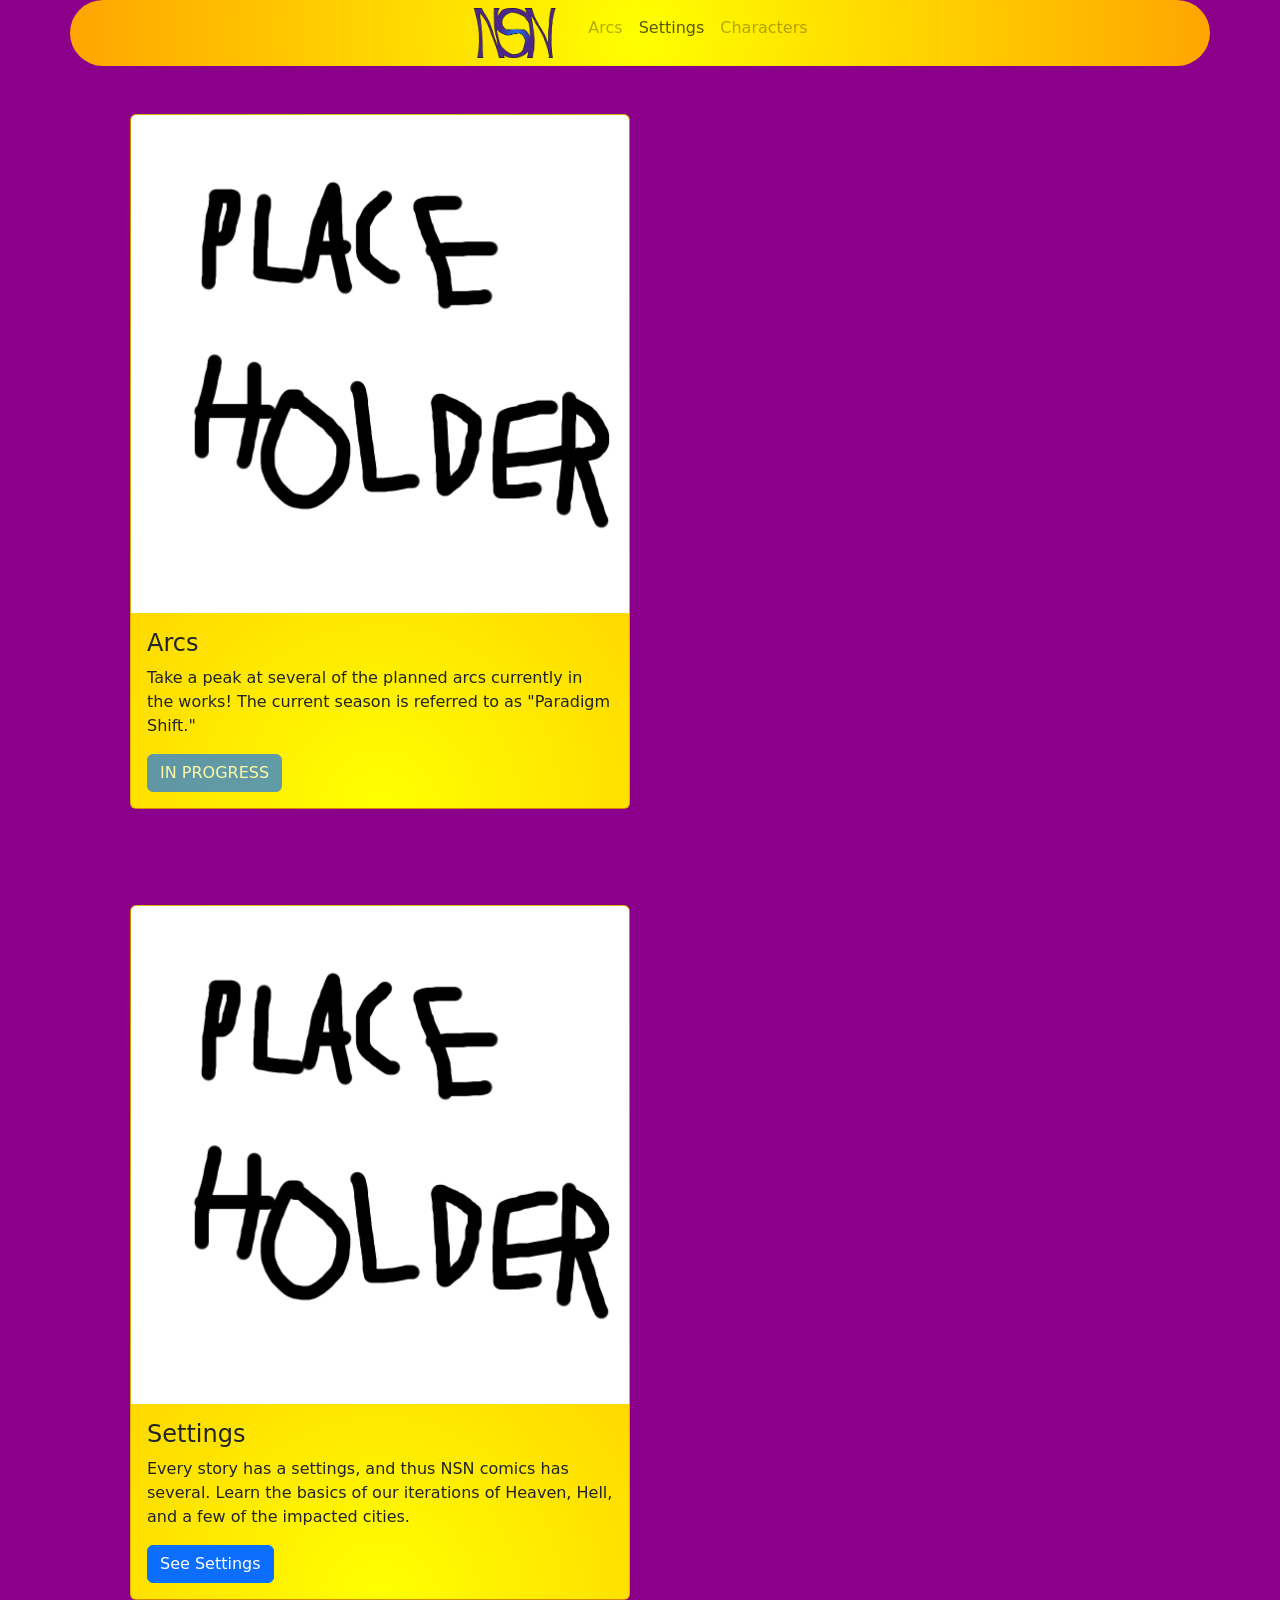
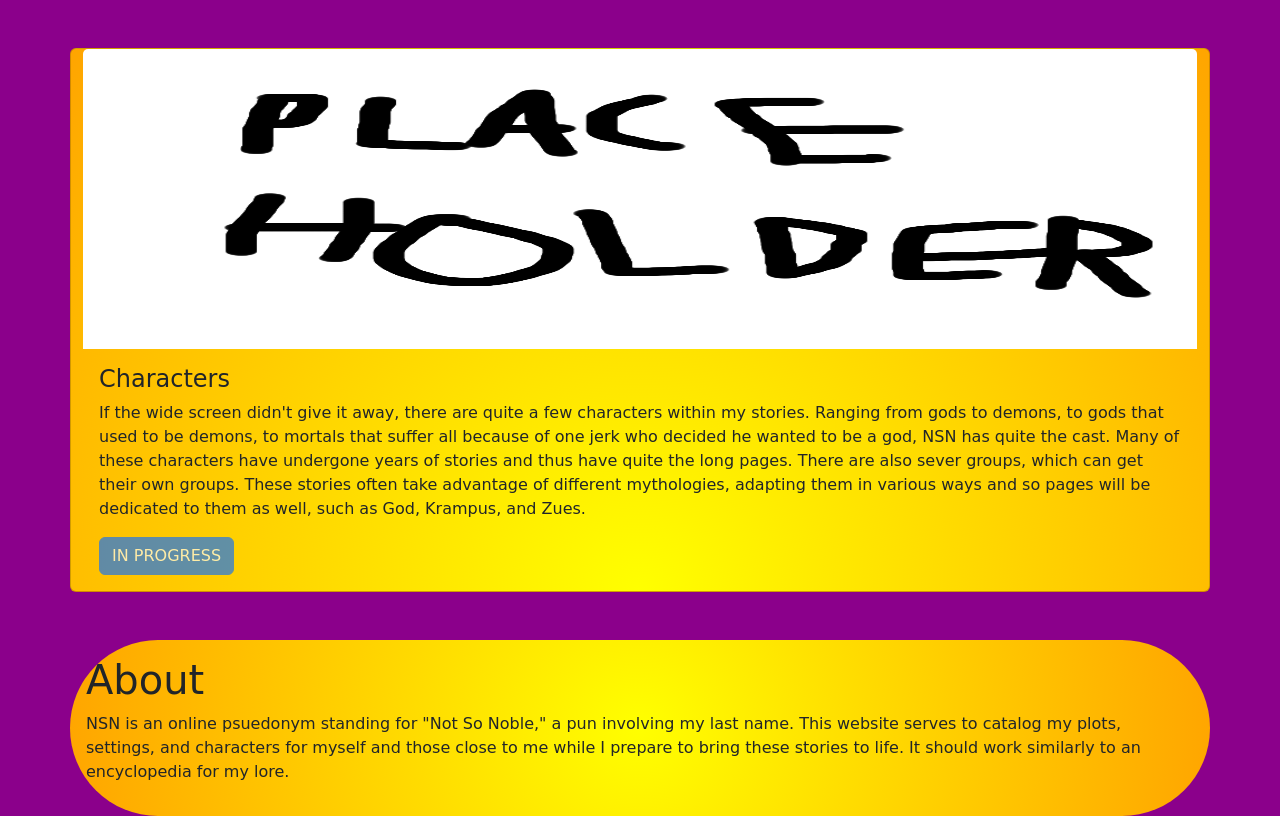
==== index.html @ 7686cbae "Readded the html files" ====
<!DOCTYPE html>
<html>
    <head>
        <meta charset="utf-8">
        <title></title>
        <link href="https://cdn.jsdelivr.net/npm/bootstrap@5.3.8/dist/css/bootstrap.min.css" rel="stylesheet">
        <link href="css/shared.css" rel="stylesheet">
    </head>
    <body>       
        <script src="https://ajax.googleapis.com/ajax/libs/jquery/3.7.1/jquery.min.js"></script>
        <script src="js/shared.js" defer></script>
        <div class="container bg-yellow-gradient rounded-pill">
            <nav class="navbar navbar-expand-sm">
                <ul class="navbar-nav">
                    <li class="nav-item">
                        <a class="navbar-brand" href="index.html"><img class="grow-100" src="visuals/NSN.png" alt="Logo" width="0px"></a>
                    </li>
                    <li class="nav-item">
                        <a class="nav-link disabled" href="arcs/arcSelection.html">Arcs</a>
                    </li>
                    <li class="nav-item">
                        <a class="nav-link" href="settings/settingSelection.html">Settings</a>
                    </li>
                    <li class="nav-item">
                        <a class="nav-link disabled" href="characters/characterSelection.html">Characters</a>
                    </li>
                </ul>
            </nav>
        </div>

        <div class="container d-flex justify-content-between flex-wrap fade-In">
            <div class="card small-card m-5">
                <a href="arcs/arcSelection.html" class="disabled">
                    <img class="card-img-top" src="visuals/placeholder.png" alt="Arc Image">
                </a>
                <div class="card-body">
                    <h4 class="card-title">Arcs</h4>
                    <p class="card-text">Take a peak at several of the planned arcs currently in the works! The current season is referred to as "Paradigm Shift."</p>
                    <a href="arcs/arc.html" class="btn btn-primary disabled">IN PROGRESS</a>
                </div>
            </div>


            <div class="card small-card m-5">
                <a href="settings/settingSelection.html" class="disabled">
                    <img class="card-img-top" src="visuals/placeholder.png" alt="Arc Image">
                </a>
                <div class="card-body">
                    <h4 class="card-title">Settings</h4>
                    <p class="card-text">Every story has a settings, and thus NSN comics has several. Learn the basics of our iterations of Heaven, Hell, and a few of the impacted cities.</p>
                    <a href="settings/settingSelection.html" class="btn btn-primary" disabled>See Settings</a>
                </div>
            </div>
        </div>


        <div class="card container fade-In">
            <a href="characters/characterSelection.html" class="disabled">
                <img class="card-img-top" src="visuals/placeholder.png" alt="Arc Image" height="300px">
            </a>
            <div class="card-body">
                <h4 class="card-title">Characters</h4>
                <p class="card-text">If the wide screen didn't give it away, there are quite a few characters within my stories. 
                    Ranging from gods to demons, to gods that used to be demons, to mortals that suffer all because of one jerk who decided he wanted to be a god, NSN has quite the cast. 
                    Many of these characters have undergone years of stories and thus have quite the long pages. 
                    There are also sever groups, which can get their own groups. 
                    These stories often take advantage of different mythologies, adapting them in various ways and so pages will be dedicated to them as well, such as God, Krampus, and Zues.</p>
                <a href="characters/characterSelection.html" class="btn btn-primary disabled">IN PROGRESS</a>
            </div>
        </div>

        <div class="container bg-yellow-gradient rounded-pill fade-In mt-5 p-3">
            <p class="h1">About</p>
            <p>NSN is an online psuedonym standing for "Not So Noble," a pun involving my last name. This website serves to catalog my plots, settings, and characters for myself and those close to me while I prepare to bring these stories to life. It should work similarly to an encyclopedia for my lore.</p>
        </div>
    </body>
</html>
---- css/shared.css ----
body {
    background-color: darkmagenta;
}

.card {
    background-image: radial-gradient(circle at bottom, yellow, orange);
}

.small-card {
    width: 500px;
}

.bg-yellow-gradient {
    background-image: radial-gradient(circle at center, yellow, orange);
}

.navbar {
    justify-content: space-around;
}
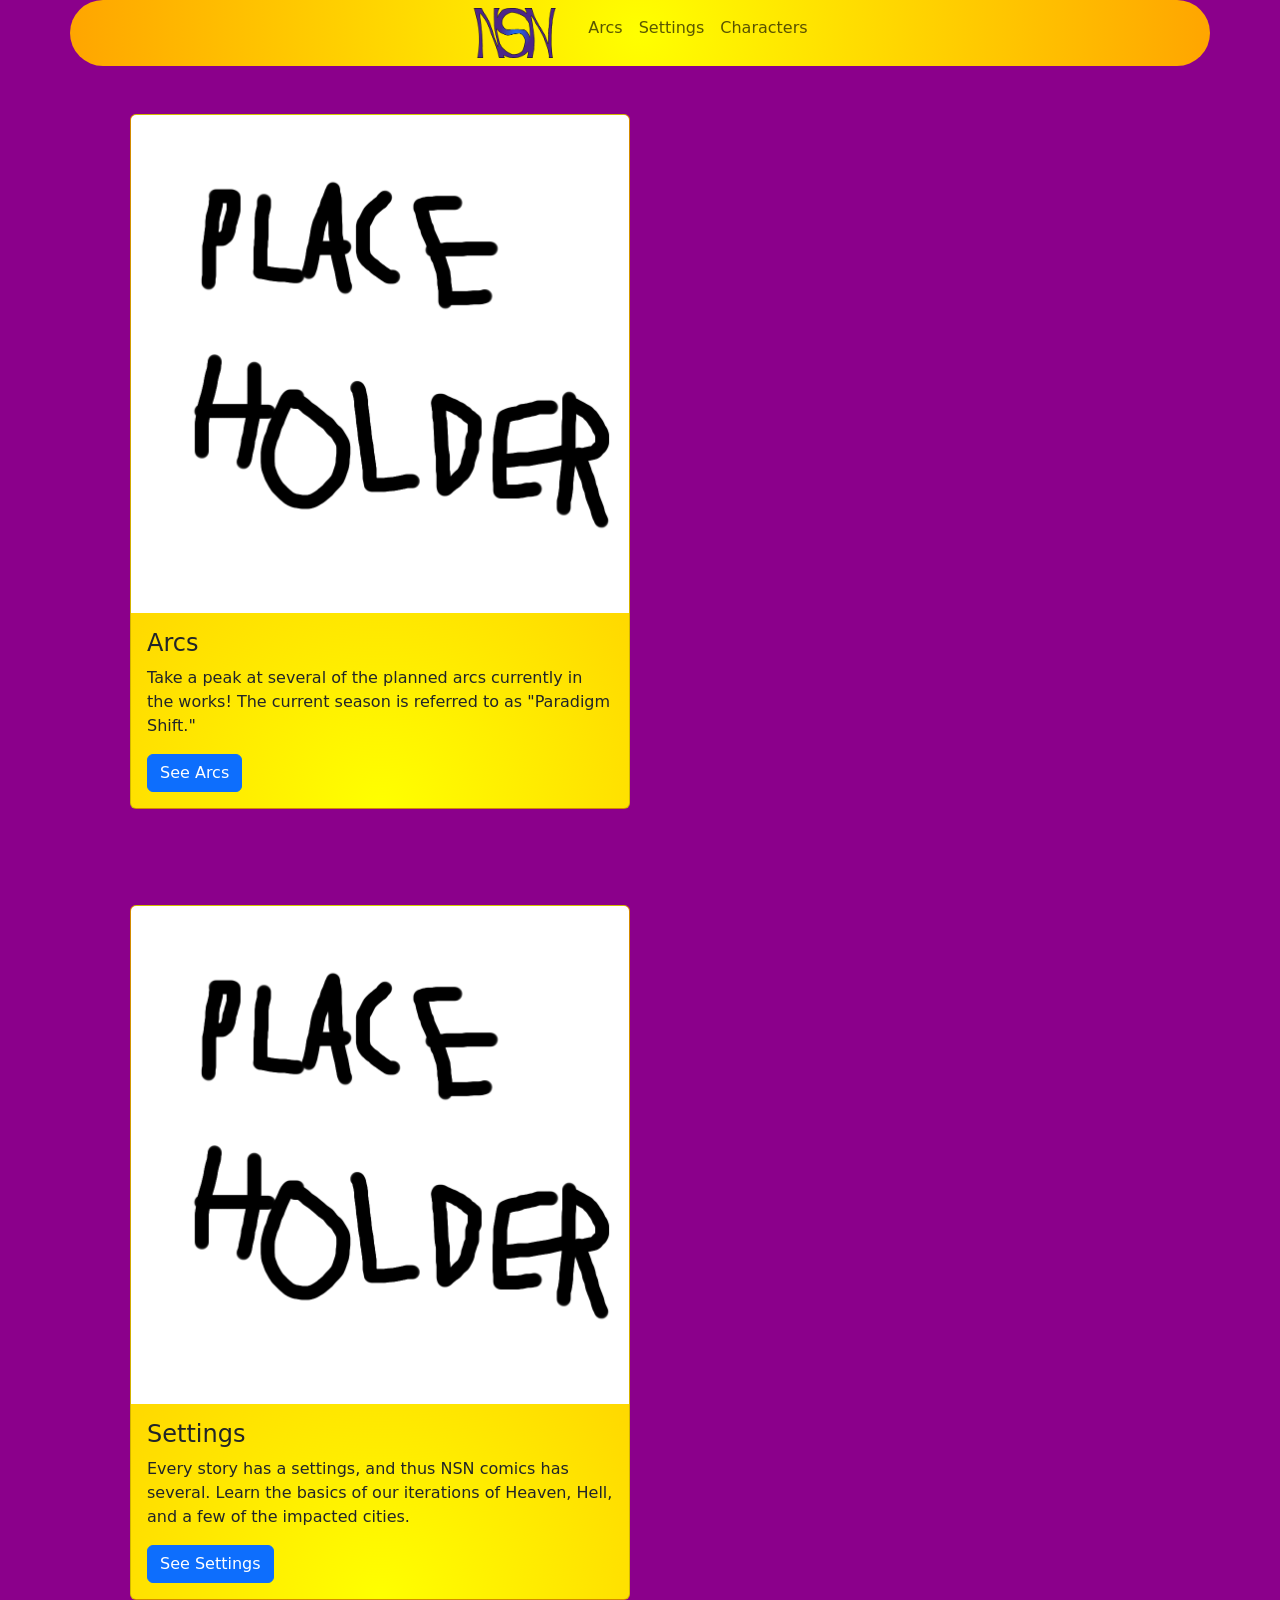
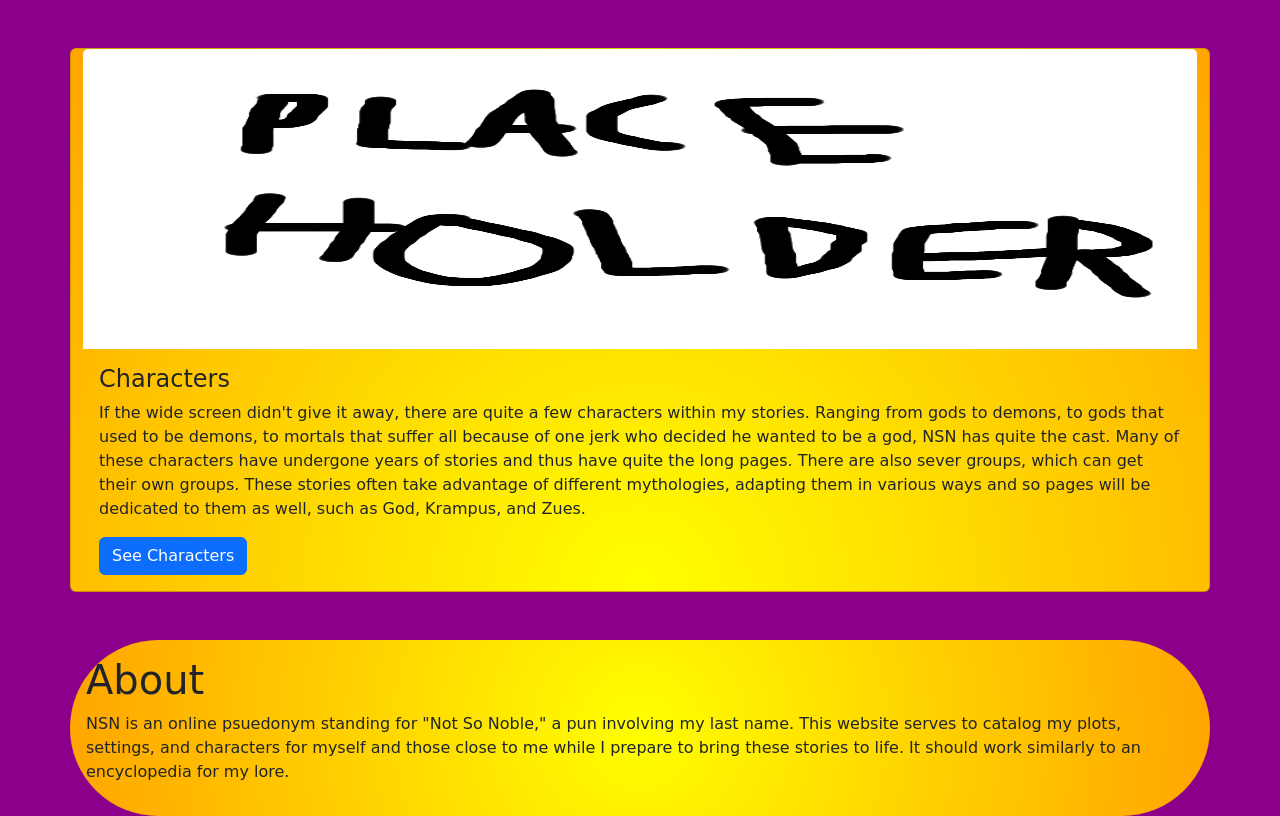
==== commit f91d85bd: "Added the arcs and character pages" ====
--- a/index.html
+++ b/index.html
@@ -16,13 +16,13 @@
                         <a class="navbar-brand" href="index.html"><img class="grow-100" src="visuals/NSN.png" alt="Logo" width="0px"></a>
                     </li>
                     <li class="nav-item">
-                        <a class="nav-link disabled" href="arcs/arcSelection.html">Arcs</a>
+                        <a class="nav-link" href="arcs/arcSelection.html">Arcs</a>
                     </li>
                     <li class="nav-item">
                         <a class="nav-link" href="settings/settingSelection.html">Settings</a>
                     </li>
                     <li class="nav-item">
-                        <a class="nav-link disabled" href="characters/characterSelection.html">Characters</a>
+                        <a class="nav-link" href="characters/characterSelection.html">Characters</a>
                     </li>
                 </ul>
             </nav>
@@ -30,13 +30,13 @@
 
         <div class="container d-flex justify-content-between flex-wrap fade-In">
             <div class="card small-card m-5">
-                <a href="arcs/arcSelection.html" class="disabled">
+                <a href="arcs/arcSelection.html">
                     <img class="card-img-top" src="visuals/placeholder.png" alt="Arc Image">
                 </a>
                 <div class="card-body">
                     <h4 class="card-title">Arcs</h4>
                     <p class="card-text">Take a peak at several of the planned arcs currently in the works! The current season is referred to as "Paradigm Shift."</p>
-                    <a href="arcs/arc.html" class="btn btn-primary disabled">IN PROGRESS</a>
+                    <a href="arcs/arc.html" class="btn btn-primary">See Arcs</a>
                 </div>
             </div>
 
@@ -48,14 +48,14 @@
                 <div class="card-body">
                     <h4 class="card-title">Settings</h4>
                     <p class="card-text">Every story has a settings, and thus NSN comics has several. Learn the basics of our iterations of Heaven, Hell, and a few of the impacted cities.</p>
-                    <a href="settings/settingSelection.html" class="btn btn-primary" disabled>See Settings</a>
+                    <a href="settings/settingSelection.html" class="btn btn-primary">See Settings</a>
                 </div>
             </div>
         </div>
 
 
         <div class="card container fade-In">
-            <a href="characters/characterSelection.html" class="disabled">
+            <a href="characters/characterSelection.html">
                 <img class="card-img-top" src="visuals/placeholder.png" alt="Arc Image" height="300px">
             </a>
             <div class="card-body">
@@ -65,7 +65,7 @@
                     Many of these characters have undergone years of stories and thus have quite the long pages. 
                     There are also sever groups, which can get their own groups. 
                     These stories often take advantage of different mythologies, adapting them in various ways and so pages will be dedicated to them as well, such as God, Krampus, and Zues.</p>
-                <a href="characters/characterSelection.html" class="btn btn-primary disabled">IN PROGRESS</a>
+                <a href="characters/characterSelection.html" class="btn btn-primary">See Characters</a>
             </div>
         </div>
 
--- a/css/shared.css
+++ b/css/shared.css
@@ -16,4 +16,9 @@
 
 .navbar {
     justify-content: space-around;
+}
+
+.centered {
+    justify-self: center;
+    padding: 0px 10px;
 }
